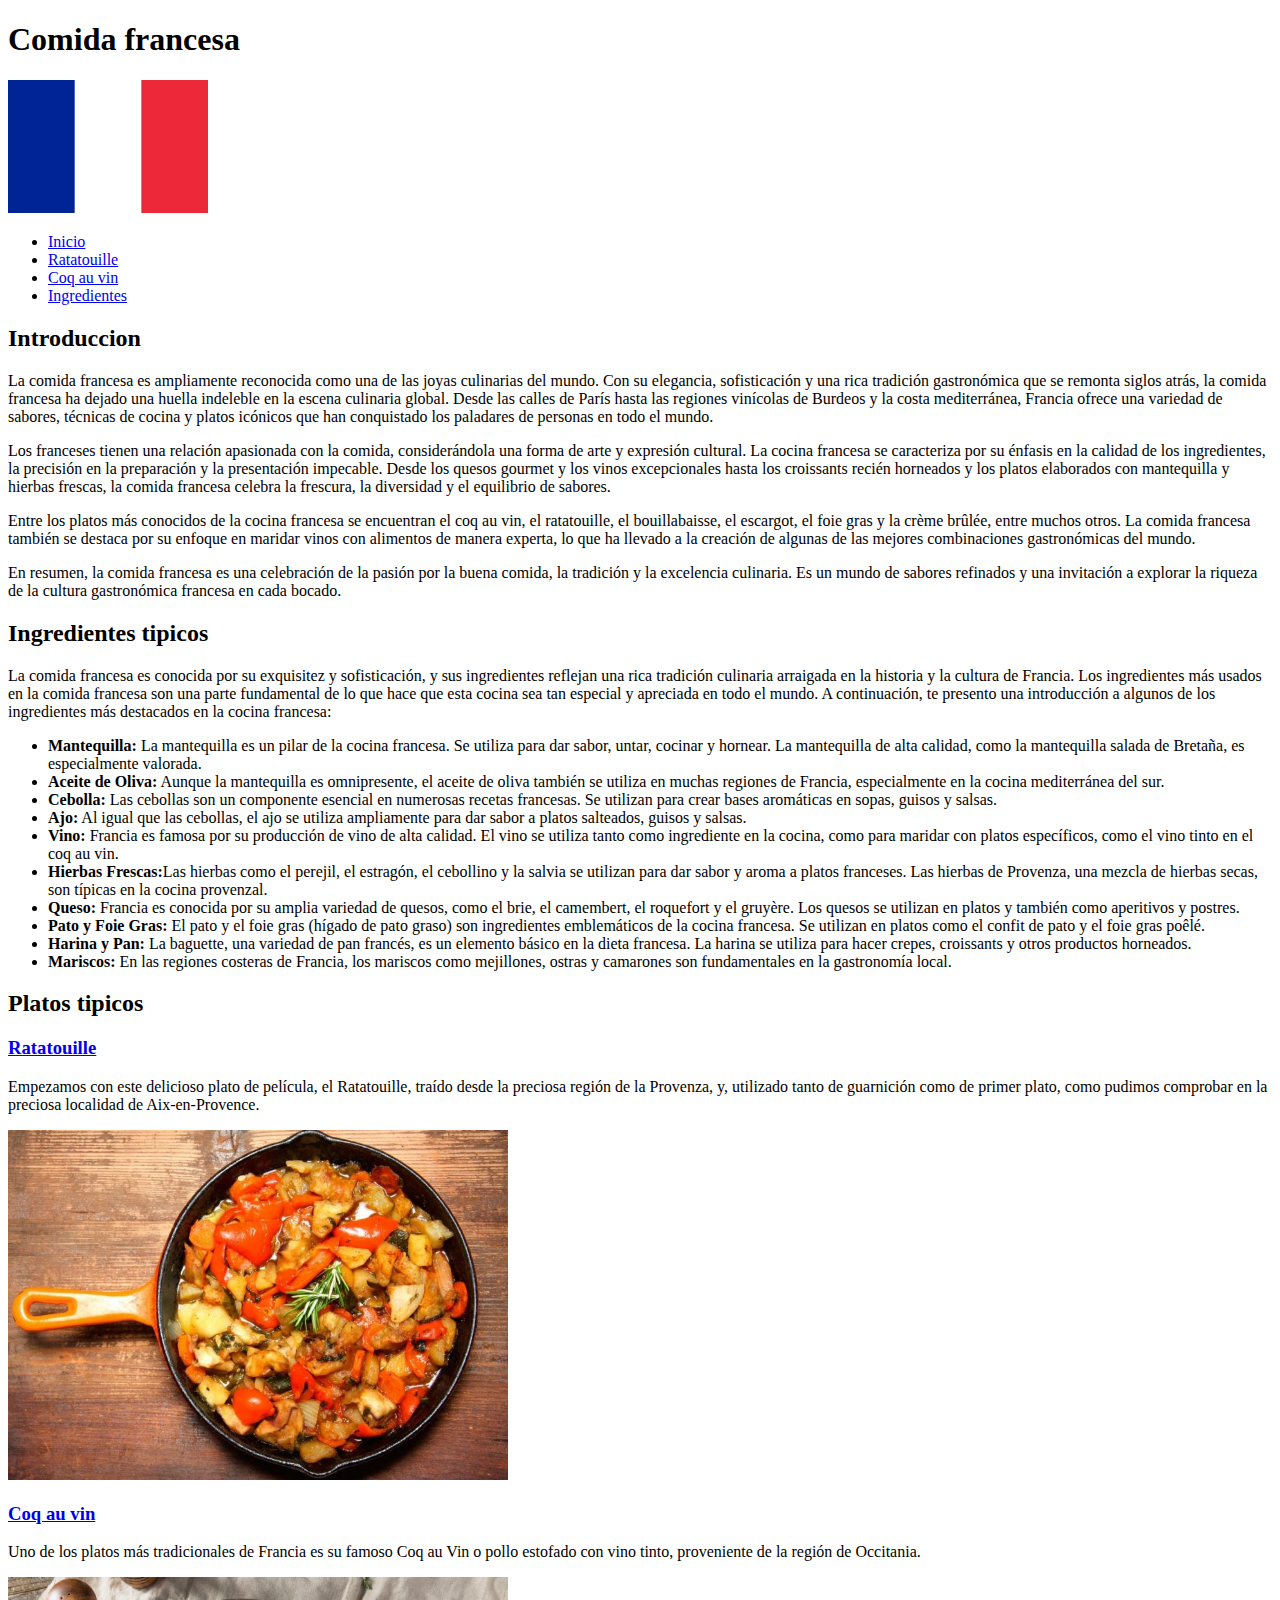
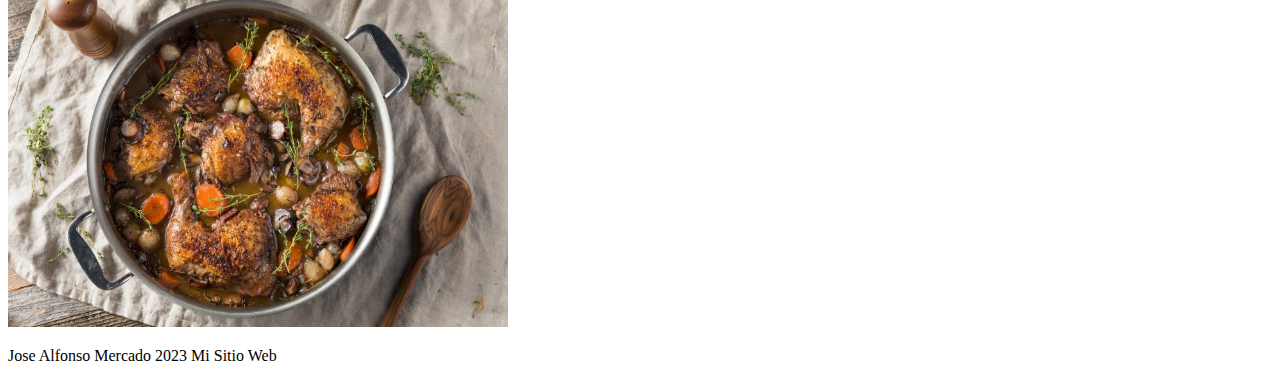
==== index.html @ 152d6850 "Agregando archivos necesarios" ====
<!DOCTYPE html>
<html>
<head>
    <meta charset="UTF-8">
    <meta name="viewport" content="width=device-width, initial-scale=1.0">
    <title>Comida frencesa</title>
</head>
<body>
    <header>
        <h1>Comida francesa</h1>
        <img src="img/bandera.png" alt="Bandera de Francia">
        <nav>
            <ul>
                <li><a href="index.html">Inicio</a></li>
                <li><a href="src/ratatouille.html">Ratatouille</a></li>
                <li><a href="src/Coq_au_vin.html">Coq au vin</a></li>
                <li><a href="#ingredientes">Ingredientes</a></li>
            </ul>
        </nav>
    </header>
    
    <main>
        <section>
            <h2>Introduccion</h2>
            <p>La comida francesa es ampliamente reconocida como una de las joyas culinarias del mundo. Con su elegancia, sofisticación y una rica tradición gastronómica que se remonta siglos atrás, la comida francesa ha dejado una huella indeleble en la escena culinaria global. Desde las calles de París hasta las regiones vinícolas de Burdeos y la costa mediterránea, Francia ofrece una variedad de sabores, técnicas de cocina y platos icónicos que han conquistado los paladares de personas en todo el mundo.</p>
            <p>Los franceses tienen una relación apasionada con la comida, considerándola una forma de arte y expresión cultural. La cocina francesa se caracteriza por su énfasis en la calidad de los ingredientes, la precisión en la preparación y la presentación impecable. Desde los quesos gourmet y los vinos excepcionales hasta los croissants recién horneados y los platos elaborados con mantequilla y hierbas frescas, la comida francesa celebra la frescura, la diversidad y el equilibrio de sabores.</p>
            <p>Entre los platos más conocidos de la cocina francesa se encuentran el coq au vin, el ratatouille, el bouillabaisse, el escargot, el foie gras y la crème brûlée, entre muchos otros. La comida francesa también se destaca por su enfoque en maridar vinos con alimentos de manera experta, lo que ha llevado a la creación de algunas de las mejores combinaciones gastronómicas del mundo.</p>
            <p>En resumen, la comida francesa es una celebración de la pasión por la buena comida, la tradición y la excelencia culinaria. Es un mundo de sabores refinados y una invitación a explorar la riqueza de la cultura gastronómica francesa en cada bocado.</p>
            <h2 id="ingredientes">Ingredientes tipicos</h2>
            <p>La comida francesa es conocida por su exquisitez y sofisticación, y sus ingredientes reflejan una rica tradición culinaria arraigada en la historia y la cultura de Francia. Los ingredientes más usados en la comida francesa son una parte fundamental de lo que hace que esta cocina sea tan especial y apreciada en todo el mundo. A continuación, te presento una introducción a algunos de los ingredientes más destacados en la cocina francesa:</p>
            <ul>
                <li><b>Mantequilla:</b> La mantequilla es un pilar de la cocina francesa. Se utiliza para dar sabor, untar, cocinar y hornear. La mantequilla de alta calidad, como la mantequilla salada de Bretaña, es especialmente valorada.</li>
                <li><b>Aceite de Oliva:</b> Aunque la mantequilla es omnipresente, el aceite de oliva también se utiliza en muchas regiones de Francia, especialmente en la cocina mediterránea del sur.</li>
                <li><b>Cebolla:</b> Las cebollas son un componente esencial en numerosas recetas francesas. Se utilizan para crear bases aromáticas en sopas, guisos y salsas.</li>
                <li><b>Ajo:</b> Al igual que las cebollas, el ajo se utiliza ampliamente para dar sabor a platos salteados, guisos y salsas.</li>
                <li><b>Vino:</b> Francia es famosa por su producción de vino de alta calidad. El vino se utiliza tanto como ingrediente en la cocina, como para maridar con platos específicos, como el vino tinto en el coq au vin.</li>
                <li><b>Hierbas Frescas:</b>Las hierbas como el perejil, el estragón, el cebollino y la salvia se utilizan para dar sabor y aroma a platos franceses. Las hierbas de Provenza, una mezcla de hierbas secas, son típicas en la cocina provenzal.</li>
                <li><b>Queso:</b> Francia es conocida por su amplia variedad de quesos, como el brie, el camembert, el roquefort y el gruyère. Los quesos se utilizan en platos y también como aperitivos y postres.</li>
                <li><b>Pato y Foie Gras:</b> El pato y el foie gras (hígado de pato graso) son ingredientes emblemáticos de la cocina francesa. Se utilizan en platos como el confit de pato y el foie gras poêlé.</li>
                <li><b>Harina y Pan:</b> La baguette, una variedad de pan francés, es un elemento básico en la dieta francesa. La harina se utiliza para hacer crepes, croissants y otros productos horneados.</li>
                <li><b>Mariscos:</b> En las regiones costeras de Francia, los mariscos como mejillones, ostras y camarones son fundamentales en la gastronomía local.</li>
            </ul>
        </section>

        <section>
            <h2>Platos tipicos</h2>
            <article>
                <a href="src/ratatouille.html"><h3>Ratatouille</h3></a>
                <p>Empezamos con este delicioso plato de película, el Ratatouille, traído desde la preciosa región de la Provenza, y, utilizado tanto de guarnición como de primer plato, como pudimos comprobar en la preciosa localidad de Aix-en-Provence.</p>
                <img src="img/ratatouille.jpg" alt="Plato Ratatouille" width="500" height="350">
            </article>
            <article>
                <a href="src/Coq_au_vin.html"><h3>Coq au vin</h3></a>
                <p>Uno de los platos más tradicionales de Francia es su famoso Coq au Vin o pollo estofado con vino tinto, proveniente de la región de Occitania.</p>
                <img src="img/pollo-vino.jpg" alt="Plato Coq Au Vin" width="500" height="350">
            </article>
        </section>
    </main>
    
    <footer>
        <p>Jose Alfonso Mercado 2023 Mi Sitio Web</p>
    </footer>
</body>
</html>
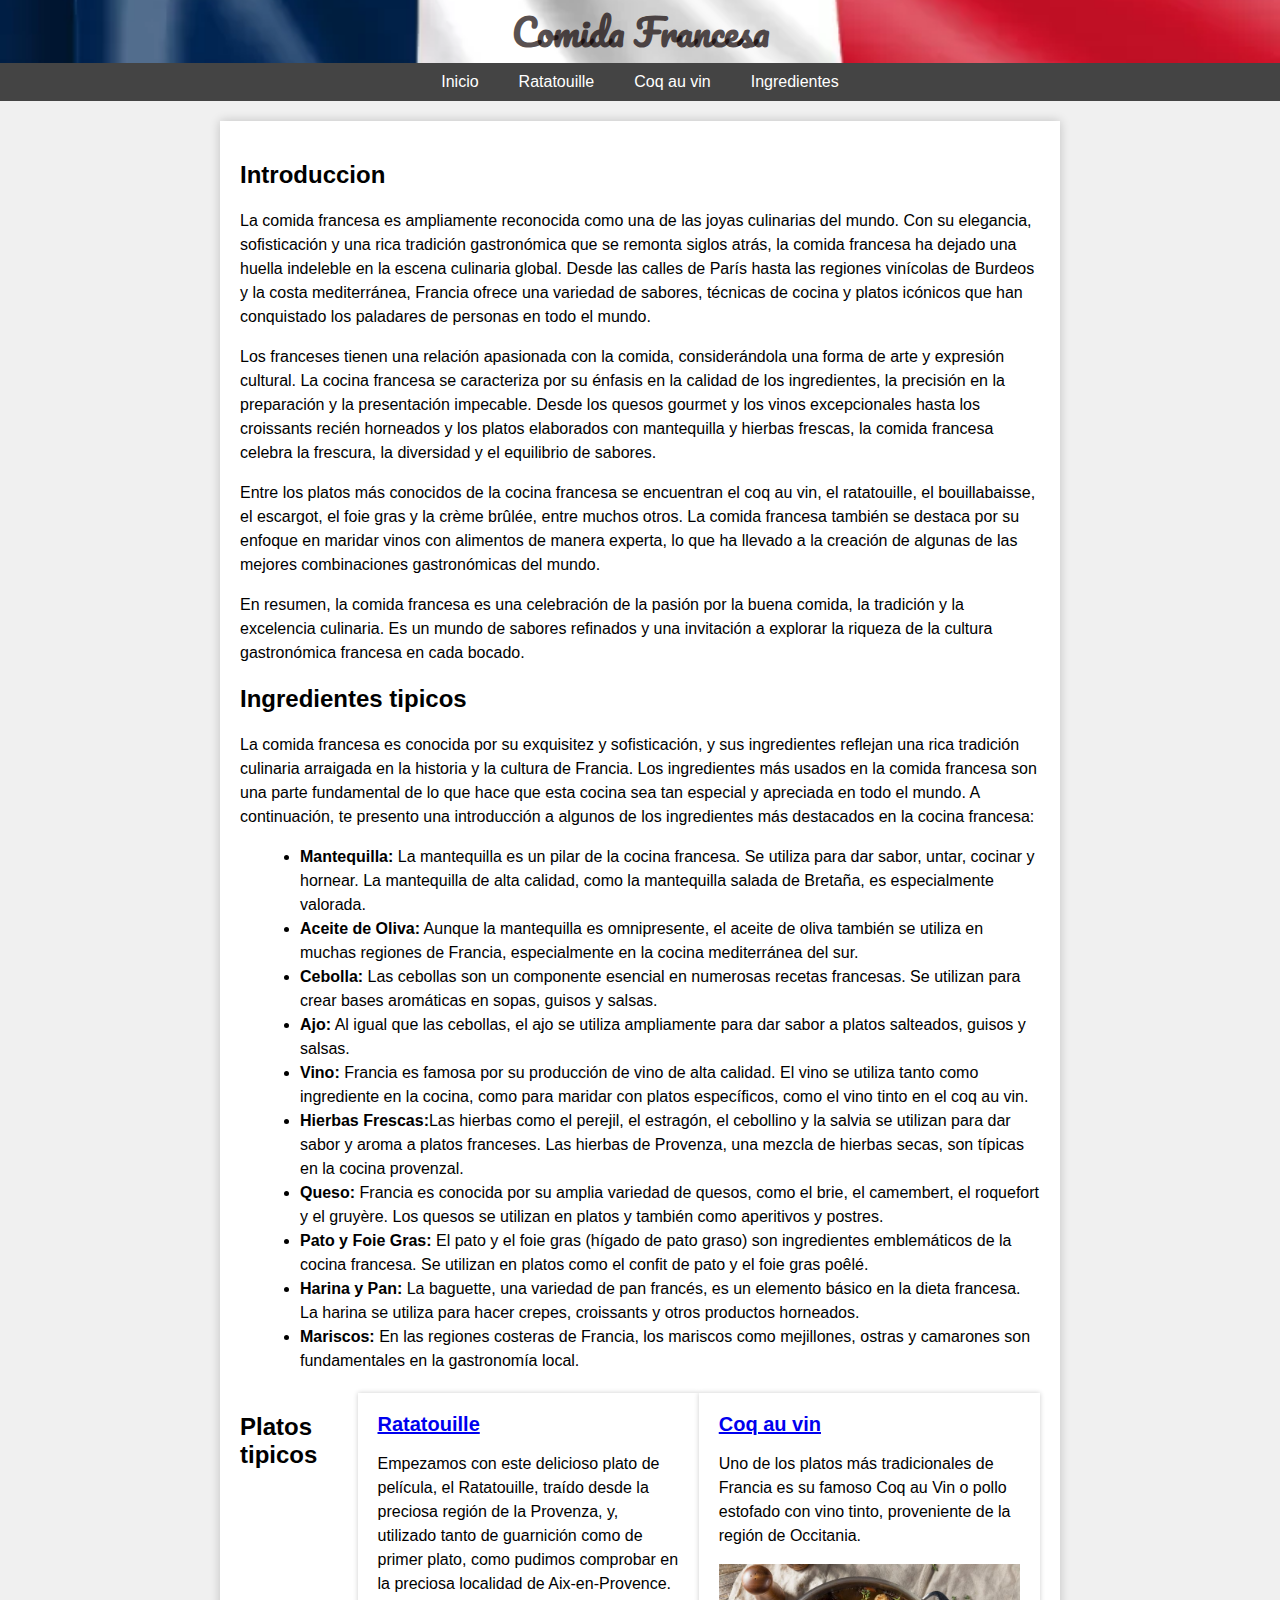
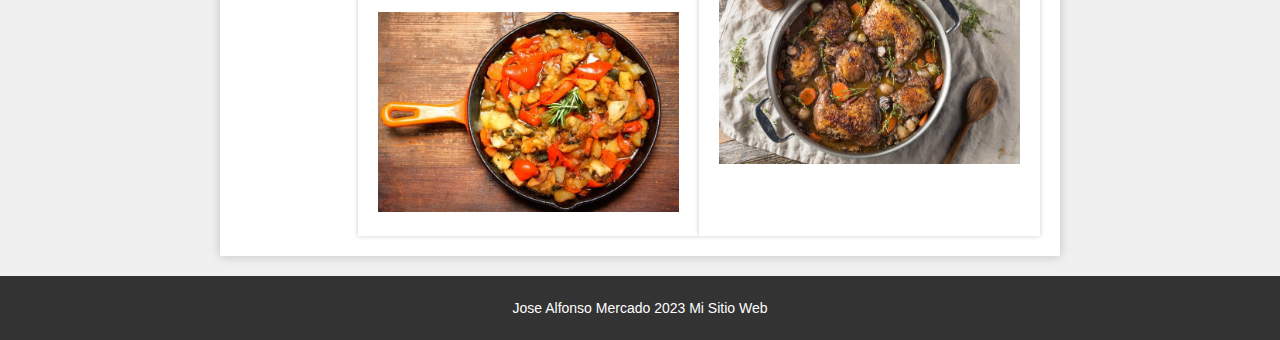
==== commit d078a04c: "Agregando CSS" ====
--- a/index.html
+++ b/index.html
@@ -3,13 +3,14 @@
 <head>
     <meta charset="UTF-8">
     <meta name="viewport" content="width=device-width, initial-scale=1.0">
-    <title>Comida frencesa</title>
+    <link rel="stylesheet" href="src/style.css">
+    <link href="https://fonts.googleapis.com/css?family=Pacifico&display=swap" rel="stylesheet">
+    <title>Apetite</title>
 </head>
 <body>
-    <header>
-        <h1>Comida francesa</h1>
-        <img src="img/bandera.png" alt="Bandera de Francia">
-        <nav>
+    <header class="encabezado">
+        <h1>Comida Francesa</h1>
+        <nav class="navegador">
             <ul>
                 <li><a href="index.html">Inicio</a></li>
                 <li><a href="src/ratatouille.html">Ratatouille</a></li>
@@ -19,8 +20,8 @@
         </nav>
     </header>
     
-    <main>
-        <section>
+    <main class="informacion">
+        <section class="introducción">
             <h2>Introduccion</h2>
             <p>La comida francesa es ampliamente reconocida como una de las joyas culinarias del mundo. Con su elegancia, sofisticación y una rica tradición gastronómica que se remonta siglos atrás, la comida francesa ha dejado una huella indeleble en la escena culinaria global. Desde las calles de París hasta las regiones vinícolas de Burdeos y la costa mediterránea, Francia ofrece una variedad de sabores, técnicas de cocina y platos icónicos que han conquistado los paladares de personas en todo el mundo.</p>
             <p>Los franceses tienen una relación apasionada con la comida, considerándola una forma de arte y expresión cultural. La cocina francesa se caracteriza por su énfasis en la calidad de los ingredientes, la precisión en la preparación y la presentación impecable. Desde los quesos gourmet y los vinos excepcionales hasta los croissants recién horneados y los platos elaborados con mantequilla y hierbas frescas, la comida francesa celebra la frescura, la diversidad y el equilibrio de sabores.</p>
@@ -42,7 +43,7 @@
             </ul>
         </section>
 
-        <section>
+        <section class="platos_tipicos">
             <h2>Platos tipicos</h2>
             <article>
                 <a href="src/ratatouille.html"><h3>Ratatouille</h3></a>
@@ -57,7 +58,7 @@
         </section>
     </main>
     
-    <footer>
+    <footer class="pie_pagina">
         <p>Jose Alfonso Mercado 2023 Mi Sitio Web</p>
     </footer>
 </body>
--- a/src/style.css
+++ b/src/style.css
@@ -0,0 +1,119 @@
+/* Estilo para el cuerpo de la página */
+body {
+    font-family: Arial, sans-serif;
+    background-color: #f0f0f0;
+    margin: 0;
+    padding: 0;
+}
+
+.encabezado {
+    background-image: url('/img/banderafrancia.webp');
+    /* Ruta de la imagen de fondo */
+    background-size: cover;
+    /* La imagen se ajusta para cubrir todo el espacio */
+    background-repeat: no-repeat;
+    /* Evita la repetición de la imagen */
+    background-position: center center;
+    /* Centra la imagen horizontal y verticalmente */
+    text-align: center;
+}
+
+.encabezado h1 {
+    font-family: 'Pacifico', cursive;
+    color: rgba(14, 2, 3, 0.7);
+    font-size: 36px;
+    margin: 0;
+    cursor: default;
+}
+
+
+.imagen_bandera {
+    width: 100px;
+    height: auto;
+}
+
+/* Estilo para la barra de navegación */
+.navegador ul {
+    list-style: none;
+    padding: 0;
+    margin: 0;
+    display: flex;
+    justify-content: center;
+    background-color: #444;
+}
+
+.navegador li a {
+    display: block;
+    padding: 10px 20px;
+    text-decoration: none;
+    color: #fff;
+}
+
+.navegador li a:hover {
+    background-color: #555;
+}
+
+/* Estilo para el contenido principal */
+.informacion {
+    max-width: 800px;
+    margin: 20px auto;
+    padding: 20px;
+    background-color: #fff;
+    box-shadow: 0 0 10px rgba(0, 0, 0, 0.2);
+}
+
+.introducción h2 {
+    font-size: 24px;
+}
+
+.introducción p {
+    font-size: 16px;
+    line-height: 1.5;
+}
+
+.introducción ul {
+    margin-left: 20px;
+}
+
+.introducción li {
+    font-size: 16px;
+    line-height: 1.5;
+}
+
+/* Estilo para los artículos de platos típicos */
+.platos_tipicos {
+    display: flex;
+    justify-content: space-between;
+    margin-top: 20px;
+}
+
+.platos_tipicos article {
+    flex-basis: calc(50%);
+    background-color: #fff;
+    box-shadow: 0 0 5px rgba(0, 0, 0, 0.2);
+    padding: 20px;
+}
+
+.platos_tipicos h3 {
+    font-size: 20px;
+    margin: 0;
+}
+
+.platos_tipicos p {
+    font-size: 16px;
+    line-height: 1.5;
+}
+
+.platos_tipicos img {
+    max-width: 100%;
+    height: auto;
+}
+
+/* Estilo para el pie de página */
+.pie_pagina {
+    background-color: #333;
+    color: #fff;
+    text-align: center;
+    padding: 10px 0;
+    font-size: 14px;
+}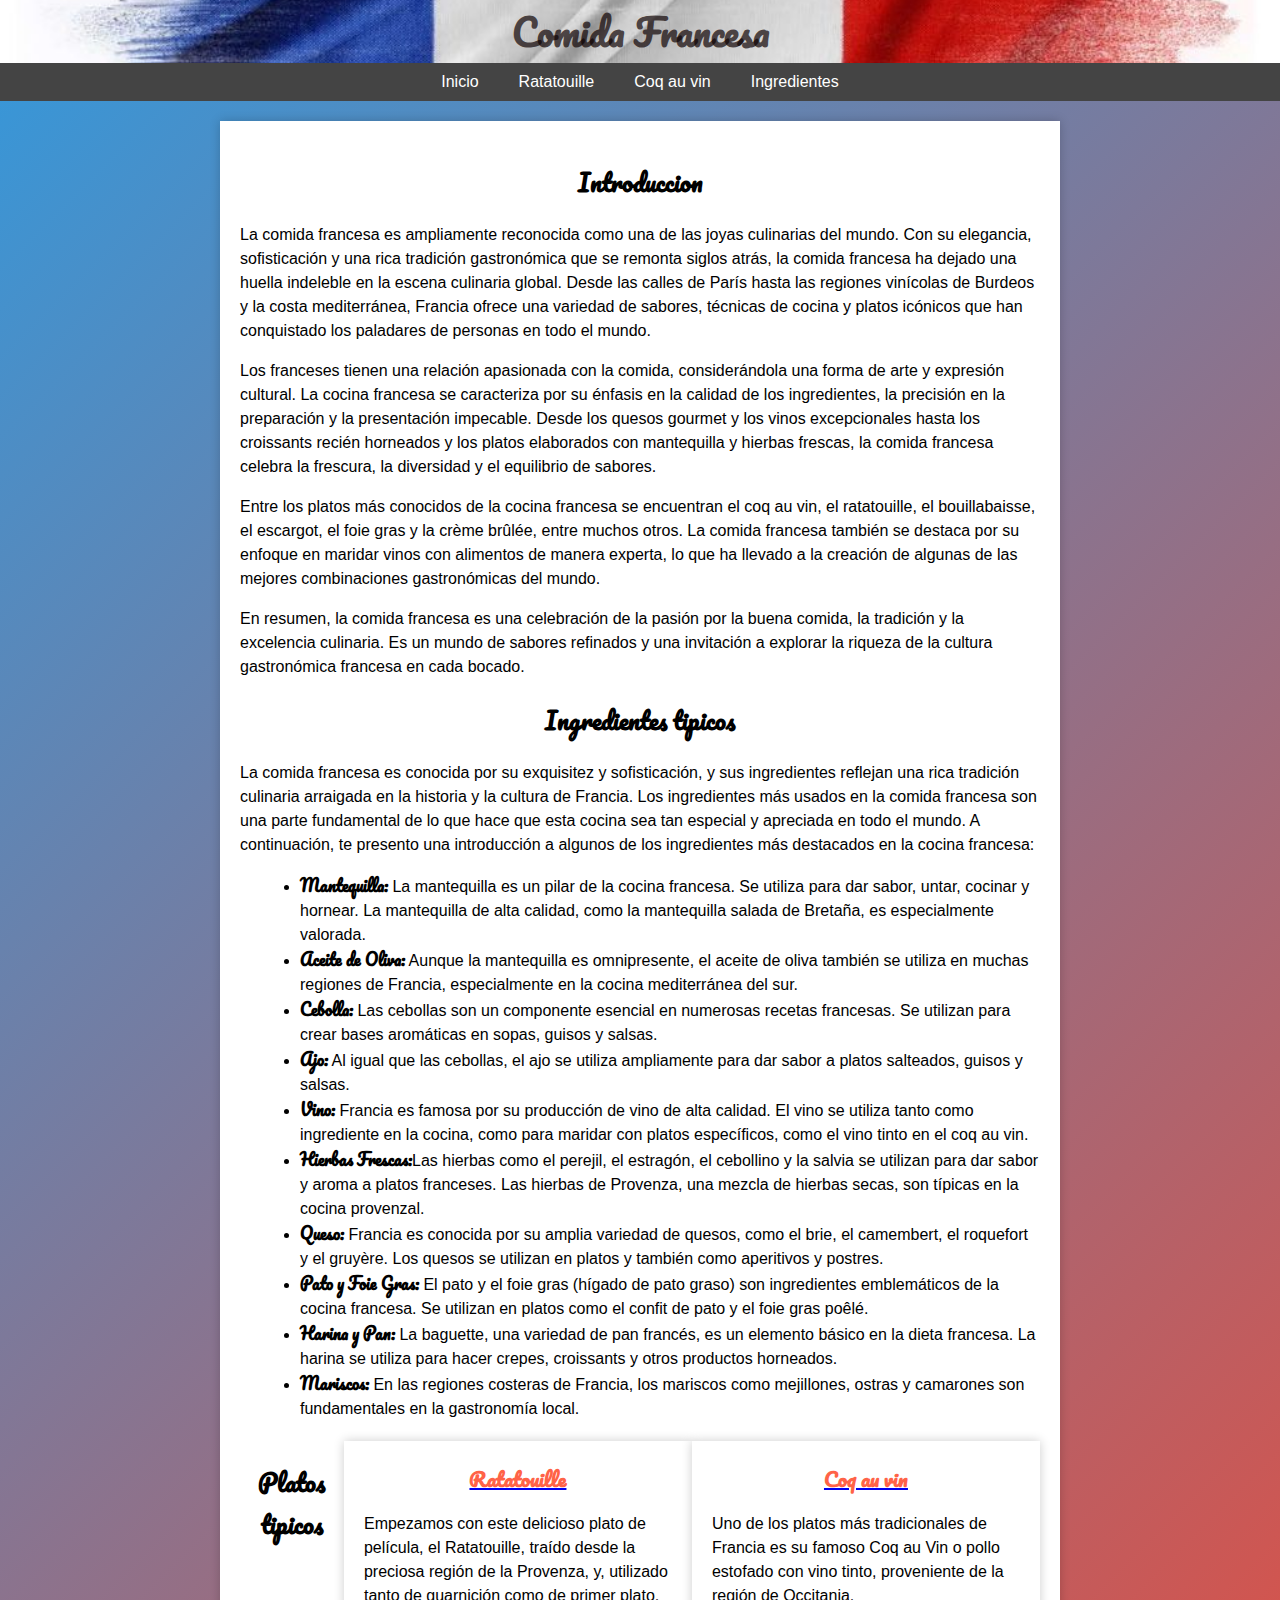
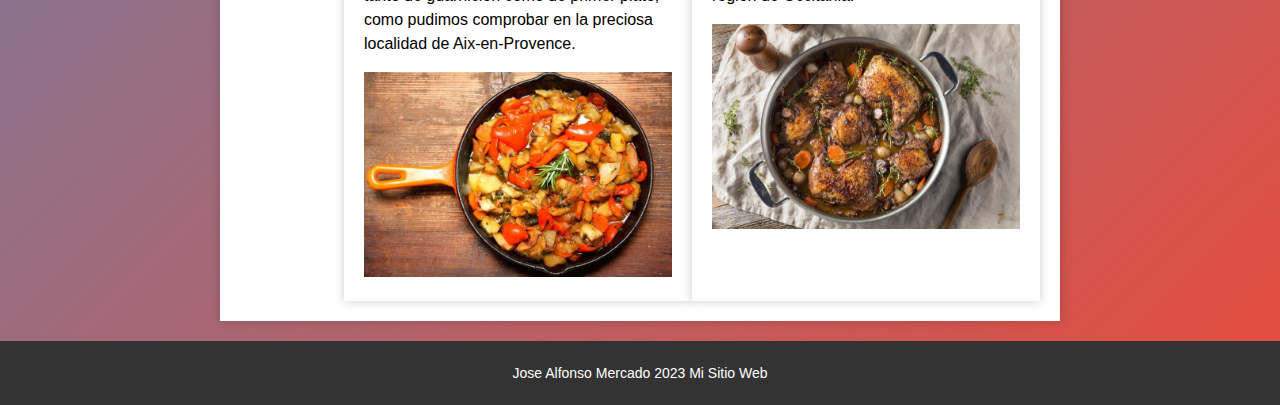
==== commit 7bf61772: "Agregando caracteristicas nuevas al CSS de las paginas de platos" ====
--- a/index.html
+++ b/index.html
@@ -42,18 +42,29 @@
                 <li><b>Mariscos:</b> En las regiones costeras de Francia, los mariscos como mejillones, ostras y camarones son fundamentales en la gastronomía local.</li>
             </ul>
         </section>
-
         <section class="platos_tipicos">
             <h2>Platos tipicos</h2>
             <article>
                 <a href="src/ratatouille.html"><h3>Ratatouille</h3></a>
-                <p>Empezamos con este delicioso plato de película, el Ratatouille, traído desde la preciosa región de la Provenza, y, utilizado tanto de guarnición como de primer plato, como pudimos comprobar en la preciosa localidad de Aix-en-Provence.</p>
-                <img src="img/ratatouille.jpg" alt="Plato Ratatouille" width="500" height="350">
+                <span class="articulo">
+                    <div class="texto">
+                        <p>Empezamos con este delicioso plato de película, el Ratatouille, traído desde la preciosa región de la Provenza, y, utilizado tanto de guarnición como de primer plato, como pudimos comprobar en la preciosa localidad de Aix-en-Provence.</p>
+                    </div>
+                    <div class="imagen">
+                        <img src="img/ratatouille.jpg" alt="Plato Ratatouille" width="500" height="350">
+                    </div>
+                </span>
             </article>
             <article>
                 <a href="src/Coq_au_vin.html"><h3>Coq au vin</h3></a>
-                <p>Uno de los platos más tradicionales de Francia es su famoso Coq au Vin o pollo estofado con vino tinto, proveniente de la región de Occitania.</p>
-                <img src="img/pollo-vino.jpg" alt="Plato Coq Au Vin" width="500" height="350">
+                <span class="articulo">
+                    <div class="texto">
+                        <p>Uno de los platos más tradicionales de Francia es su famoso Coq au Vin o pollo estofado con vino tinto, proveniente de la región de Occitania.</p>
+                    </div>
+                    <div class="imagen">
+                        <img src="img/pollo-vino.jpg" alt="Plato Coq Au Vin" width="500" height="350">
+                    </div>
+                </span>
             </article>
         </section>
     </main>
--- a/src/style.css
+++ b/src/style.css
@@ -1,35 +1,25 @@
 /* Estilo para el cuerpo de la página */
 body {
     font-family: Arial, sans-serif;
-    background-color: #f0f0f0;
+    background: linear-gradient(135deg, #3498db, #e74c3c);
     margin: 0;
     padding: 0;
 }
 
 .encabezado {
-    background-image: url('/img/banderafrancia.webp');
-    /* Ruta de la imagen de fondo */
+    background-image: url('../img/francia.jpg');
     background-size: cover;
-    /* La imagen se ajusta para cubrir todo el espacio */
     background-repeat: no-repeat;
-    /* Evita la repetición de la imagen */
     background-position: center center;
-    /* Centra la imagen horizontal y verticalmente */
     text-align: center;
 }
 
 .encabezado h1 {
-    font-family: 'Pacifico', cursive;
+    font-family: 'Pacifico';
     color: rgba(14, 2, 3, 0.7);
     font-size: 36px;
     margin: 0;
     cursor: default;
-}
-
-
-.imagen_bandera {
-    width: 100px;
-    height: auto;
 }
 
 /* Estilo para la barra de navegación */
@@ -62,8 +52,14 @@
     box-shadow: 0 0 10px rgba(0, 0, 0, 0.2);
 }
 
-.introducción h2 {
+.informacion h2 {
+    text-align: center;
+    font-family: 'Pacifico';
     font-size: 24px;
+}
+
+.informacion b {
+    font-family: 'Pacifico';
 }
 
 .introducción p {
@@ -90,11 +86,14 @@
 .platos_tipicos article {
     flex-basis: calc(50%);
     background-color: #fff;
-    box-shadow: 0 0 5px rgba(0, 0, 0, 0.2);
+    box-shadow: 0 0 10px rgba(0, 0, 0, 0.2);
     padding: 20px;
 }
-
+  
 .platos_tipicos h3 {
+    font-family: 'Pacifico';
+    color: tomato;
+    text-align: center;
     font-size: 20px;
     margin: 0;
 }
@@ -109,6 +108,32 @@
     height: auto;
 }
 
+/*-------------------------------------------------------------------------------------------------*/
+                                            /*Coq_au_vin*/
+/*-------------------------------------------------------------------------------------------------*/
+.descripciones {
+    display: flex;
+    justify-content: space-between;
+}
+
+.descripciones li {
+    margin-top: 10px;
+}
+
+.descripciones article {
+    flex-basis: calc(50%);
+    background-color: #fff;
+    box-shadow: 0 0 10px rgba(0, 0, 0, 0.2);
+    padding: 20px;
+}
+/*-------------------------------------------------------------------------------------------------*/
+                                            /*Coq_au_vin*/
+/*-------------------------------------------------------------------------------------------------*/
+
+.video_plato {
+    width: 100%;
+}
+
 /* Estilo para el pie de página */
 .pie_pagina {
     background-color: #333;
